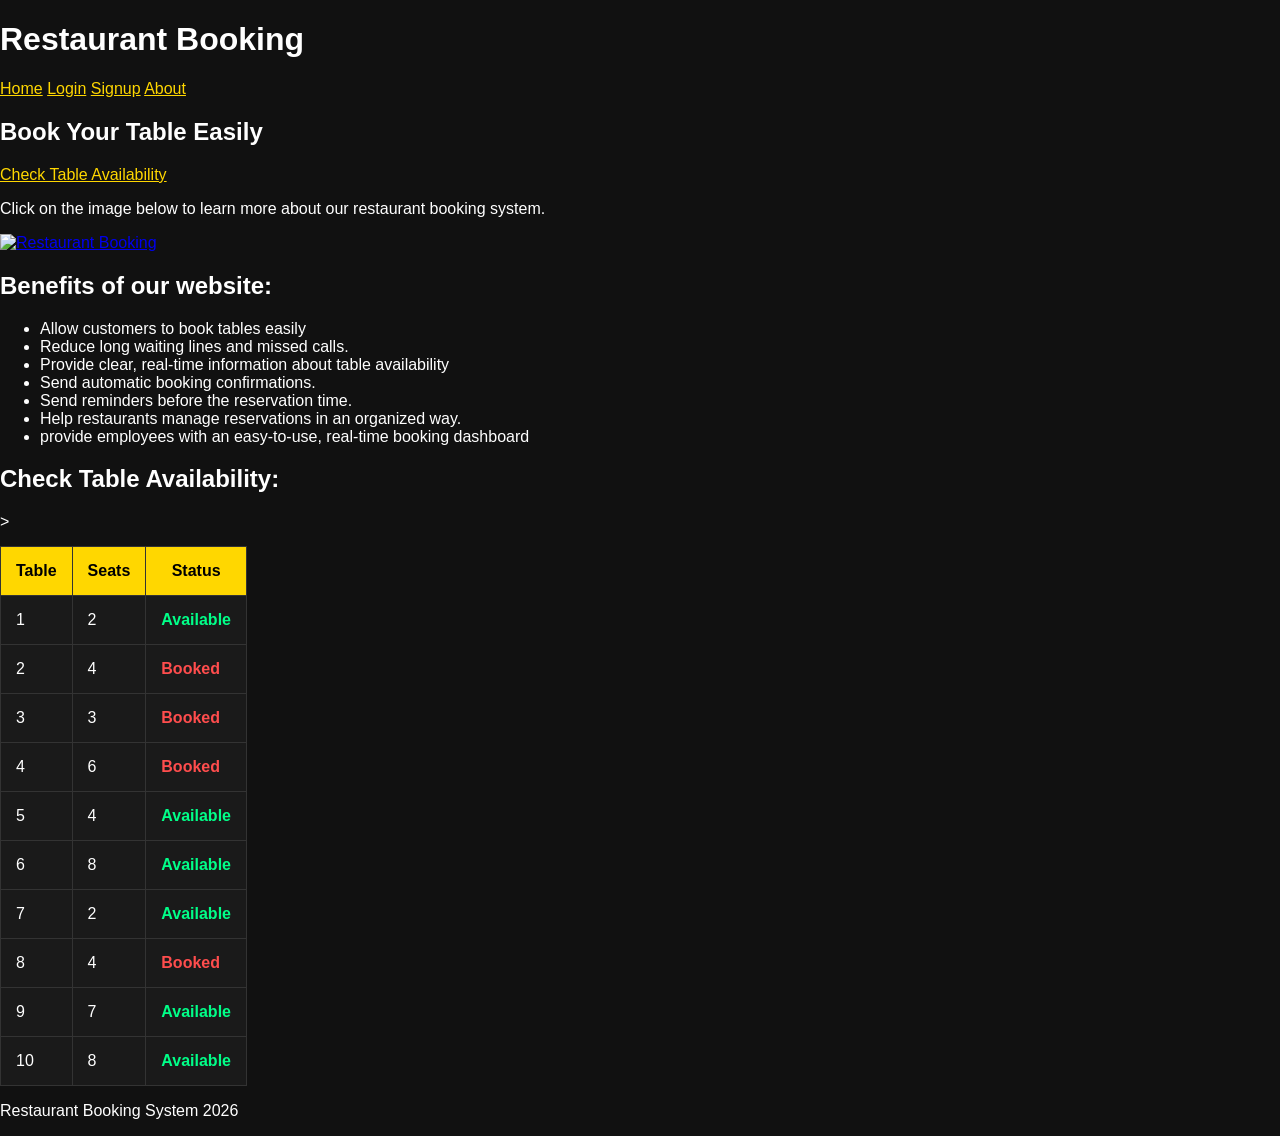
==== index.html @ 040387e5 "changed home to index for website to publish" ====
<!DOCTYPE html>
<html>
<head>

<title>Restaurant Table Booking</title>
<link rel="stylesheet" href="style.css">
 <style>
        body {
            margin: 0;
            font-family: Arial;
            background-color: #111;
            color: white;
        }
</style>
<script>

</script>
</head>
<body>

<header>
    <h1>Restaurant Booking</h1>
</header>

<nav>
<a style=color:gold href ="index.html">Home</a>
<a style=color:gold href="login.html">Login</a>
<a style=color:gold href="signup.html">Signup</a>
<a style=color:gold href="about.html">About</a>
</nav>

<section>
<h2>Book Your Table Easily</h2>

<a style=color:gold href="#table-section">Check Table Availability</a>

<p>Click on the image below to learn more about our restaurant booking system.</p>

<a href="about.html"> 
    <img src="https://th.bing.com/th/id/OIP.IDDJnojtqvsLcmqxSD0oOQHaE8?w=253&h=180&c=7&r=0&o=7&dpr=1.3&pid=1.7&rm=3" 
alt="Restaurant Booking" width="400" height="300">
</a>


<h1>Benefits of our website:</h1>

<ul>

    <li>Allow customers to book tables easily </li>
    <li>Reduce long waiting lines and missed calls.</li>
    <li>Provide clear, real-time information about table availability</li>
    <li>Send automatic booking confirmations.</li>
    <li>Send reminders before the reservation time.</li>
    <li>Help restaurants manage reservations in an organized way.</li>
    <li>provide employees with an easy-to-use, real-time booking dashboard</li>
</ul>
<section id="table-section">
 <h2>Check Table Availability:</h2>

  <table border="1">
  <tr>
    <th>Table</th>
    <th>Seats</th>
    <th>Status</th>
  </tr>
  <tr>
    <td>1</td>
    <td>2</td>
    <td class="unbooked">Available</td>>
  </tr>
  <tr>
    <td>2</td>
    <td>4</td>
    <td class="booked">Booked</td>
  </tr>
  <tr>
    <td>3</td>
    <td>3</td>
    <td class="booked">Booked</td>
  </tr>
  <tr>
    <td>4</td>
    <td>6</td>
    <td class="booked">Booked</td>
  </tr>
  <tr>
    <td>5</td>
    <td>4</td>
    <td class="unbooked">Available</td>
  </tr>
  <tr>
    <td>6</td>
    <td>8</td>
    <td class="unbooked">Available</td>
  </tr>
  <tr>
    <td>7</td>
    <td>2</td>
    <td class="unbooked">Available</td>
  </tr>
  <tr>
    <td>8</td>
    <td>4</td>
    <td class="booked">Booked</td>
  </tr>
  <tr>
    <td>9</td>
    <td>7</td>
    <td class="unbooked">Available</td>
  </tr>
  <tr>
    <td>10</td>
    <td>8</td>
    <td class="unbooked">Available</td>
  </tr>
 </table>
</section>





</section>

<footer>
    <p>Restaurant Booking System 2026</p>
</footer>


</body>
</html>
---- style.css ----
body {
    font-family: Arial;
    background: #0f0f0f;
    color: white;
    margin: 0;
}

.unbooked {
    color: #00ff88;
    font-weight: bold;
}


.booked {
    color: #ff4d4d;
    font-weight: bold;
}


.navbar {
    background: #1a1a1a;
    padding: 15px 30px;
}

.navbar h1 {
    display: inline;
    color: gold;
}

.navbar div {
    float: right;
}

.navbar a {
    color: white;
    margin-left: 15px;
    
}

.navbar a:hover {
    color: gold;
}


.container {
    border: 1px solid #222;
    padding: 20px;
    border-radius: 10px;
}




.hero img {
    width: 300px;
    border-radius: 15px;
}


ul {
    margin-top: 15px;
}


table {
    margin-top: 15px;
    border-collapse: collapse;
    background: #1a1a1a;
}

th, td {
    padding: 15px;
    border: 1px solid #333;
}

th {
    background: gold;
    color: black;
}


tr:hover {
    background: #2a2a2a;
}
body {
    background-image: url('/images/loginphoto.jpeg'); 
    background-size: cover; 
    background-position: center;
    background-repeat: no-repeat }
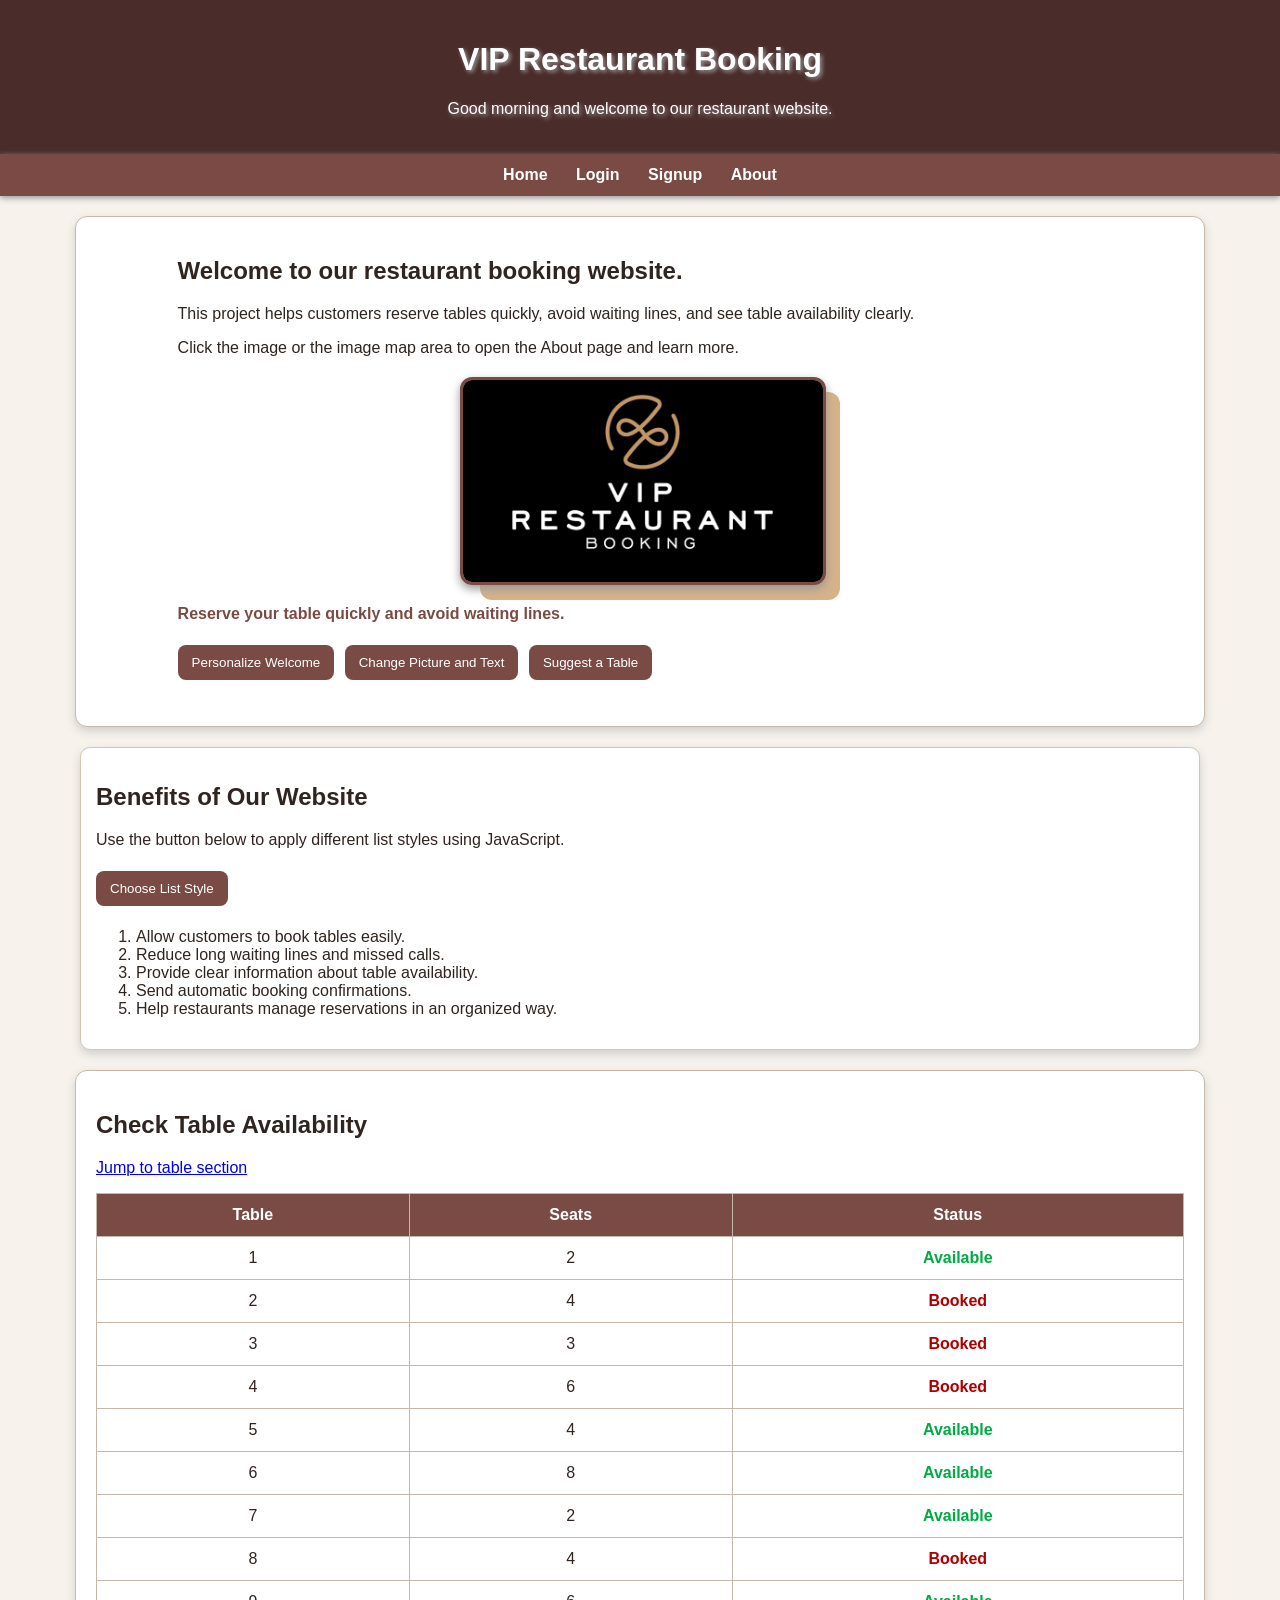
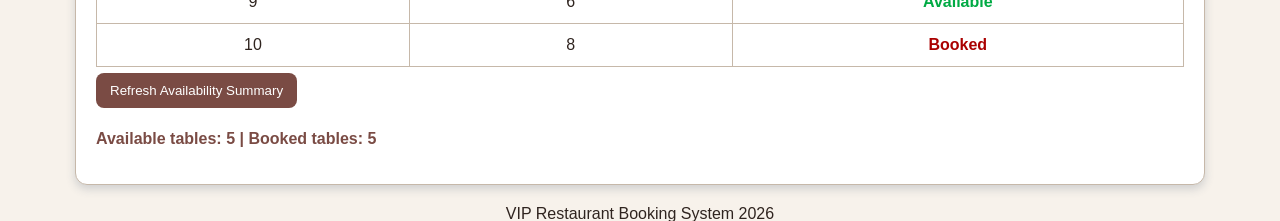
==== commit 26cbde96: "Editing JavaScript for Assignment 2" ====
--- a/index.html
+++ b/index.html
@@ -1,131 +1,11 @@
 <!DOCTYPE html>
 <html>
 <head>
-
-<title>Restaurant Table Booking</title>
-<link rel="stylesheet" href="style.css">
- <style>
-        body {
-            margin: 0;
-            font-family: Arial;
-            background-color: #111;
-            color: white;
-        }
-</style>
-<script>
-
-</script>
+    <meta charset="utf-8">
+    <title>VIP Restaurant Booking</title>
+    <meta http-equiv="refresh" content="0; url=Home.html">
 </head>
 <body>
-
-<header>
-    <h1>Restaurant Booking</h1>
-</header>
-
-<nav>
-<a style=color:gold href ="index.html">Home</a>
-<a style=color:gold href="login.html">Login</a>
-<a style=color:gold href="signup.html">Signup</a>
-<a style=color:gold href="about.html">About</a>
-</nav>
-
-<section>
-<h2>Book Your Table Easily</h2>
-
-<a style=color:gold href="#table-section">Check Table Availability</a>
-
-<p>Click on the image below to learn more about our restaurant booking system.</p>
-
-<a href="about.html"> 
-    <img src="https://th.bing.com/th/id/OIP.IDDJnojtqvsLcmqxSD0oOQHaE8?w=253&h=180&c=7&r=0&o=7&dpr=1.3&pid=1.7&rm=3" 
-alt="Restaurant Booking" width="400" height="300">
-</a>
-
-
-<h1>Benefits of our website:</h1>
-
-<ul>
-
-    <li>Allow customers to book tables easily </li>
-    <li>Reduce long waiting lines and missed calls.</li>
-    <li>Provide clear, real-time information about table availability</li>
-    <li>Send automatic booking confirmations.</li>
-    <li>Send reminders before the reservation time.</li>
-    <li>Help restaurants manage reservations in an organized way.</li>
-    <li>provide employees with an easy-to-use, real-time booking dashboard</li>
-</ul>
-<section id="table-section">
- <h2>Check Table Availability:</h2>
-
-  <table border="1">
-  <tr>
-    <th>Table</th>
-    <th>Seats</th>
-    <th>Status</th>
-  </tr>
-  <tr>
-    <td>1</td>
-    <td>2</td>
-    <td class="unbooked">Available</td>>
-  </tr>
-  <tr>
-    <td>2</td>
-    <td>4</td>
-    <td class="booked">Booked</td>
-  </tr>
-  <tr>
-    <td>3</td>
-    <td>3</td>
-    <td class="booked">Booked</td>
-  </tr>
-  <tr>
-    <td>4</td>
-    <td>6</td>
-    <td class="booked">Booked</td>
-  </tr>
-  <tr>
-    <td>5</td>
-    <td>4</td>
-    <td class="unbooked">Available</td>
-  </tr>
-  <tr>
-    <td>6</td>
-    <td>8</td>
-    <td class="unbooked">Available</td>
-  </tr>
-  <tr>
-    <td>7</td>
-    <td>2</td>
-    <td class="unbooked">Available</td>
-  </tr>
-  <tr>
-    <td>8</td>
-    <td>4</td>
-    <td class="booked">Booked</td>
-  </tr>
-  <tr>
-    <td>9</td>
-    <td>7</td>
-    <td class="unbooked">Available</td>
-  </tr>
-  <tr>
-    <td>10</td>
-    <td>8</td>
-    <td class="unbooked">Available</td>
-  </tr>
- </table>
-</section>
-
-
-
-
-
-</section>
-
-<footer>
-    <p>Restaurant Booking System 2026</p>
-</footer>
-
-
+    <p>If you are not redirected automatically, <a href="Home.html">open the Home page</a>.</p>
 </body>
 </html>
